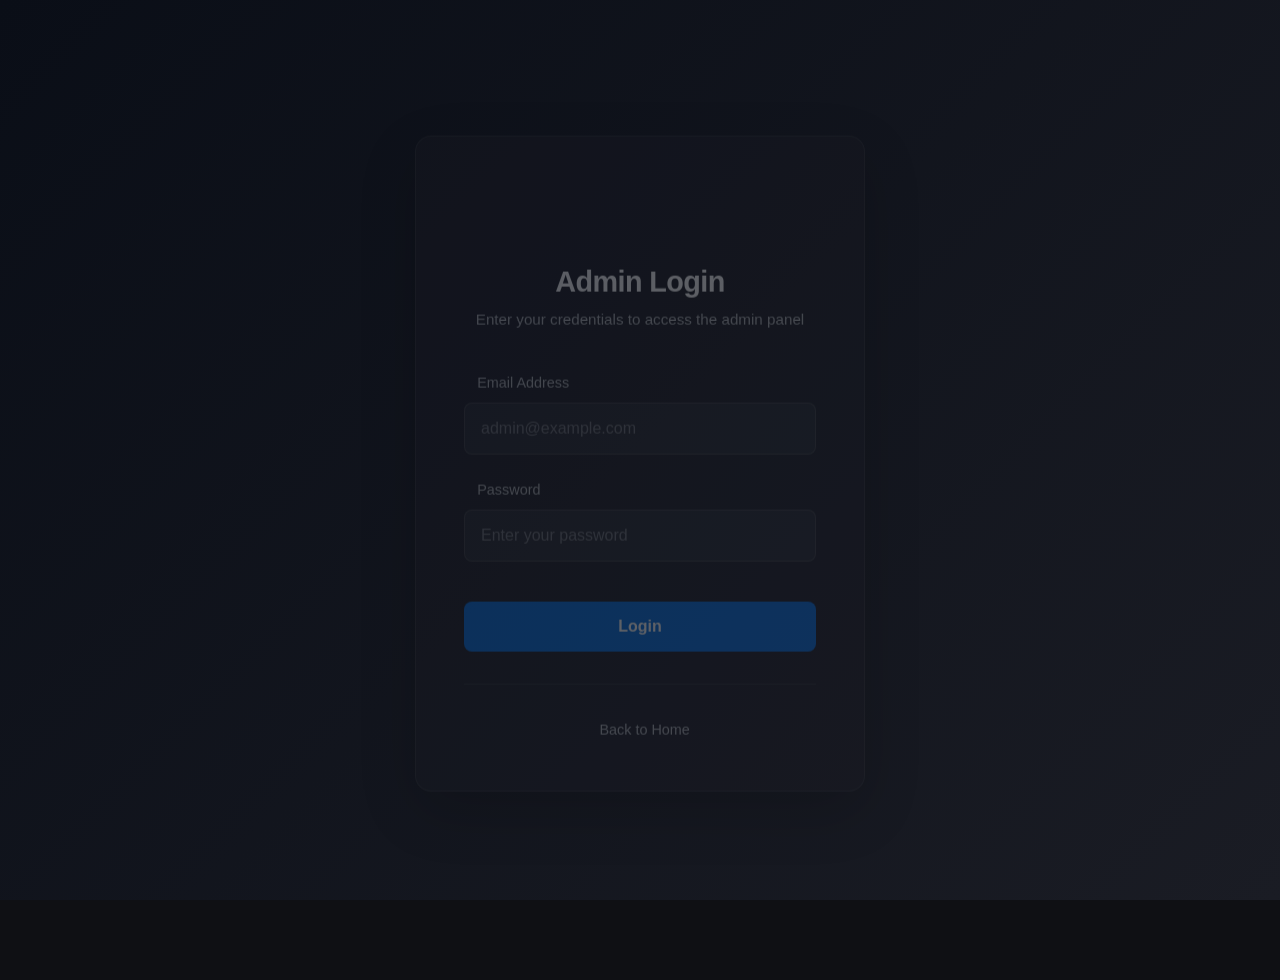
==== admin-panel.html @ d99d7929 "Initial commit: SMS Subscription Site with admin login" ====
<!DOCTYPE html>
<html lang="en">

<head>
    <meta charset="UTF-8">
    <meta name="viewport" content="width=device-width, initial-scale=1.0">
    <title>Admin Panel - Ticketmaster Pro</title>
    <link rel="stylesheet" href="css/style.css">
    <link rel="stylesheet" href="https://cdnjs.cloudflare.com/ajax/libs/font-awesome/6.4.0/css/all.min.css">
    <link href="https://fonts.googleapis.com/css2?family=Inter:wght@300;400;500;600;700;800&display=swap"
        rel="stylesheet">
    <style>
        .log-container {
            background: #0a0e17;
            border: 1px solid var(--border-color);
            border-radius: 12px;
            padding: 1rem;
            max-height: 400px;
            overflow-y: auto;
            font-family: 'Courier New', monospace;
            font-size: 0.9rem;
            color: #00f2ff;
        }

        .status-card.success {
            border-color: #00ff88;
            background: rgba(0, 255, 136, 0.05);
        }

        .status-card.error {
            border-color: #ff4d4d;
            background: rgba(255, 77, 77, 0.05);
        }

        .status-card.warning {
            border-color: #ffcc00;
            background: rgba(255, 204, 0, 0.05);
        }

        .status-card .status-number {
            font-size: 2rem;
            margin-bottom: 0.5rem;
        }

        .status-card.success .status-number {
            color: #00ff88;
        }

        .status-card.error .status-number {
            color: #ff4d4d;
        }

        .status-card.warning .status-number {
            color: #ffcc00;
        }
    </style>
</head>

<body>
    <div class="dashboard-layout">
        <!-- Sidebar -->
        <aside class="sidebar">
            <div class="logo" style="margin-bottom: 2rem;">
                <i class="fas fa-shield-alt"></i> TM Admin
            </div>
            <nav class="sidebar-nav">
                <a href="#" class="nav-item active">
                    <i class="fas fa-tachometer-alt"></i> System Status
                </a>
                <a href="#" class="nav-item">
                    <i class="fas fa-users"></i> User Management
                </a>
                <a href="#" class="nav-item">
                    <i class="fas fa-cogs"></i> Configuration
                </a>
            </nav>
            <div style="margin-top: auto;">
                <button class="btn btn-outline" onclick="logoutAdmin()"
                    style="width: 100%; border-color: rgba(255,255,255,0.2); color: var(--text-secondary);">
                    <i class="fas fa-sign-out-alt"></i> Logout
                </button>
            </div>
        </aside>

        <!-- Main Content -->
        <main class="main-content">
            <header style="margin-bottom: 2rem;">
                <h2>System Management</h2>
                <p>Monitor and control the SMS infrastructure.</p>
            </header>

            <!-- Status Grid -->
            <div class="stats-grid animate-fade-in">
                <div class="stat-card status-card" id="mainAppStatus">
                    <div class="status-number"><i class="fas fa-circle-notch fa-spin"></i></div>
                    <div class="status-label">Main App Connection</div>
                </div>
                <div class="stat-card status-card" id="twilioStatus">
                    <div class="status-number"><i class="fas fa-circle-notch fa-spin"></i></div>
                    <div class="status-label">Twilio SMS</div>
                </div>
                <div class="stat-card status-card" id="emailStatus">
                    <div class="status-number"><i class="fas fa-circle-notch fa-spin"></i></div>
                    <div class="status-label">Email System</div>
                </div>
                <div class="stat-card status-card" id="userCount">
                    <div class="status-number">0</div>
                    <div class="status-label">Active Users</div>
                </div>
            </div>

            <!-- System Controls -->
            <div class="card animate-fade-in" style="margin-bottom: 2rem;">
                <h3 style="margin-bottom: 1rem;">System Controls</h3>
                <div
                    style="background: rgba(26, 82, 237, 0.1); border-left: 4px solid var(--primary-color); padding: 1rem; margin-bottom: 1.5rem; border-radius: 4px;">
                    <strong>Auto-Detection System:</strong> Users are automatically validated by checking if their email
                    exists in the main app's account system.
                </div>
                <div style="display: flex; gap: 1rem; flex-wrap: wrap;">
                    <button class="btn btn-primary" onclick="checkSystemStatus()">
                        <i class="fas fa-sync-alt"></i> Refresh Status
                    </button>
                    <button class="btn btn-outline" style="border-color: #00ff88; color: #00ff88;"
                        onclick="testMainAppConnection()">
                        <i class="fas fa-plug"></i> Test Main App
                    </button>
                    <button class="btn btn-outline" style="border-color: #ff4d4d; color: #ff4d4d;"
                        onclick="testSmsSystem()">
                        <i class="fas fa-sms"></i> Test SMS System
                    </button>
                </div>
            </div>

            <div class="grid-container"
                style="display: grid; grid-template-columns: repeat(auto-fit, minmax(400px, 1fr)); gap: 2rem;">

                <!-- Payment Requests -->
                <div class="card animate-fade-in" style="grid-column: 1 / -1;">
                    <div
                        style="display: flex; justify-content: space-between; align-items: center; margin-bottom: 1rem;">
                        <h3 style="margin: 0;">Pending Payment Requests</h3>
                        <button class="btn btn-primary" onclick="loadPaymentRequests()"
                            style="padding: 0.5rem 1rem; font-size: 0.9rem;">
                            <i class="fas fa-sync-alt"></i> Refresh
                        </button>
                    </div>
                    <div style="overflow-x: auto;">
                        <table
                            style="width: 100%; border-collapse: collapse; color: var(--text-secondary); font-size: 0.9rem;">
                            <thead>
                                <tr style="border-bottom: 1px solid var(--border-color); text-align: left;">
                                    <th style="padding: 1rem;">Date</th>
                                    <th style="padding: 1rem;">User Email</th>
                                    <th style="padding: 1rem;">Amount</th>
                                    <th style="padding: 1rem;">TXID</th>
                                    <th style="padding: 1rem;">Status</th>
                                    <th style="padding: 1rem;">Actions</th>
                                </tr>
                            </thead>
                            <tbody id="paymentRequestsTable">
                                <tr>
                                    <td colspan="6" style="padding: 2rem; text-align: center;">Loading requests...</td>
                                </tr>
                            </tbody>
                        </table>
                    </div>
                </div>

                <!-- User Validation Test -->
                <div class="card animate-fade-in">
                    <h3 style="margin-bottom: 1rem;">User Validation Test</h3>
                    <div class="input-group">
                        <input type="email" id="testEmail" class="input-field" placeholder=" " value="user@example.com">
                        <label for="testEmail" class="input-label">Test Email Address</label>
                    </div>
                    <button class="btn btn-primary" onclick="testEmailValidation()" style="width: 100%;">
                        Test Validation
                    </button>
                    <div id="validationResult" style="margin-top: 1rem; min-height: 20px;"></div>
                </div>

                <!-- System Logs -->
                <div class="card animate-fade-in">
                    <div
                        style="display: flex; justify-content: space-between; align-items: center; margin-bottom: 1rem;">
                        <h3 style="margin: 0;">System Logs</h3>
                        <button class="btn btn-outline" style="padding: 0.4rem 1rem; font-size: 0.8rem;"
                            onclick="clearLogs()">Clear</button>
                    </div>
                    <div class="log-container" id="systemLogs">
                        <div>System logs will appear here...</div>
                    </div>
                </div>
            </div>

            <!-- Configuration Info -->
            <div class="card animate-fade-in" style="margin-top: 2rem;">
                <h3 style="margin-bottom: 1rem;">Configuration</h3>
                <div style="display: grid; grid-template-columns: repeat(auto-fit, minmax(200px, 1fr)); gap: 1rem;">
                    <div>
                        <div style="color: var(--text-secondary); font-size: 0.9rem;">Main App URL</div>
                        <div style="font-family: monospace; color: var(--primary-light);" id="mainAppUrl">
                            http://localhost:3000</div>
                    </div>
                    <div>
                        <div style="color: var(--text-secondary); font-size: 0.9rem;">Validation Endpoint</div>
                        <div style="font-family: monospace; color: var(--primary-light);">
                            /api/validate-email-from-main-app</div>
                    </div>
                    <div>
                        <div style="color: var(--text-secondary); font-size: 0.9rem;">Auto-Detection</div>
                        <div style="color: #00ff88;">Enabled <i class="fas fa-check-circle"></i></div>
                    </div>
                </div>
            </div>
        </main>
    </div>

    <script>
        // System status checking
        async function checkSystemStatus() {
            addLog('Checking system status...');

            // Check main app connection
            try {
                const response = await fetch('http://localhost:3000/api/check-env');
                const data = await response.json();

                updateStatusCard('mainAppStatus', '<i class="fas fa-check-circle"></i>', 'Main App Connected', 'success');
                updateStatusCard('twilioStatus', data.sms?.twilio?.available ? '<i class="fas fa-check-circle"></i>' : '<i class="fas fa-times-circle"></i>',
                    data.sms?.twilio?.available ? 'Twilio Ready' : 'Twilio Not Configured',
                    data.sms?.twilio?.available ? 'success' : 'error');
                updateStatusCard('emailStatus', data.resend?.available || data.gmail?.available ? '<i class="fas fa-check-circle"></i>' : '<i class="fas fa-times-circle"></i>',
                    data.resend?.available || data.gmail?.available ? 'Email Ready' : 'Email Not Configured',
                    data.resend?.available || data.gmail?.available ? 'success' : 'error');

                addLog('System status check completed');
            } catch (error) {
                updateStatusCard('mainAppStatus', '<i class="fas fa-exclamation-triangle"></i>', 'Main App Offline', 'error');
                addLog('Error checking system status: ' + error.message);
            }
        }

        // Test main app connection
        async function testMainAppConnection() {
            addLog('Testing main app connection...');

            try {
                const response = await fetch('http://localhost:3000/api/check-env');
                const data = await response.json();

                if (data.status === 'success') {
                    addLog('✅ Main app connection successful');
                    updateStatusCard('mainAppStatus', '<i class="fas fa-check-circle"></i>', 'Main App Online', 'success');
                } else {
                    addLog('❌ Main app connection failed');
                    updateStatusCard('mainAppStatus', '<i class="fas fa-times-circle"></i>', 'Main App Error', 'error');
                }
            } catch (error) {
                addLog('❌ Main app connection error: ' + error.message);
                updateStatusCard('mainAppStatus', '<i class="fas fa-exclamation-triangle"></i>', 'Main App Offline', 'error');
            }
        }

        // Test SMS system
        async function testSmsSystem() {
            addLog('Testing SMS system...');

            try {
                const response = await fetch('http://localhost:3000/api/send-sms', {
                    method: 'POST',
                    headers: {
                        'Content-Type': 'application/json',
                    },
                    body: JSON.stringify({
                        recipientPhone: '+1234567890',
                        recipientName: 'Admin Test',
                        senderName: 'System Test',
                        eventTitle: 'SMS System Test',
                        eventDate: 'Test Date',
                        eventVenue: 'Test Venue',
                        section: 'Test',
                        row: '1',
                        seats: '1',
                        ticketCount: 1,
                        seatType: 'Test',
                        userEmail: 'admin@ticketmasterpro.com'
                    })
                });

                const data = await response.json();

                if (data.success) {
                    addLog('✅ SMS system test successful');
                    updateStatusCard('twilioStatus', '<i class="fas fa-check-circle"></i>', 'SMS Working', 'success');
                } else {
                    addLog('❌ SMS system test failed: ' + data.error);
                    updateStatusCard('twilioStatus', '<i class="fas fa-times-circle"></i>', 'SMS Failed', 'error');
                }
            } catch (error) {
                addLog('❌ SMS system test error: ' + error.message);
                updateStatusCard('twilioStatus', '<i class="fas fa-exclamation-triangle"></i>', 'SMS Error', 'error');
            }
        }

        // Test email validation
        async function testEmailValidation() {
            const email = document.getElementById('testEmail').value;
            const resultDiv = document.getElementById('validationResult');

            if (!email) {
                resultDiv.innerHTML = '<div style="color: #ff4d4d;">Please enter an email address</div>';
                return;
            }

            addLog('Testing email validation for: ' + email);

            try {
                const response = await fetch('http://localhost:3000/api/validate-email-from-main-app', {
                    method: 'POST',
                    headers: {
                        'Content-Type': 'application/json',
                    },
                    body: JSON.stringify({ email: email })
                });

                const data = await response.json();

                if (data.success) {
                    resultDiv.innerHTML = '<div style="color: #00ff88;">✅ Email validated successfully - User has access</div>';
                    addLog('✅ Email validation successful for: ' + email);
                } else {
                    resultDiv.innerHTML = '<div style="color: #ff4d4d;">❌ Email not found in main app - Access denied</div>';
                    addLog('❌ Email validation failed for: ' + email);
                }
            } catch (error) {
                resultDiv.innerHTML = '<div style="color: #ff4d4d;">❌ Validation error: ' + error.message + '</div>';
                addLog('❌ Email validation error: ' + error.message);
            }
        }

        // Update status card
        function updateStatusCard(cardId, icon, text, type) {
            const card = document.getElementById(cardId);
            card.querySelector('.status-number').innerHTML = icon;
            card.querySelector('.status-label').textContent = text;

            // Reset classes
            card.classList.remove('success', 'error', 'warning');
            card.classList.add(type);
        }

        // Add log entry
        function addLog(message) {
            const logs = document.getElementById('systemLogs');
            const timestamp = new Date().toLocaleTimeString();
            const logEntry = document.createElement('div');
            logEntry.innerHTML = `<span style="opacity:0.5">[${timestamp}]</span> ${message}`;
            logs.appendChild(logEntry);
            logs.scrollTop = logs.scrollHeight;
        }

        // Clear logs
        function clearLogs() {
            document.getElementById('systemLogs').innerHTML = '<div>System logs cleared...</div>';
        }

        // Load payment requests
        async function loadPaymentRequests() {
            addLog('Fetching pending payments...');
            const tableBody = document.getElementById('paymentRequestsTable');

            const adminEmail = sessionStorage.getItem('adminEmail');
            if (!adminEmail) {
                tableBody.innerHTML = '<tr><td colspan="6" style="padding: 2rem; text-align: center; color: #ff4d4d;">Authentication required</td></tr>';
                return;
            }

            try {
                const response = await fetch('/api/get-pending-payments', {
                    method: 'POST',
                    headers: {
                        'Content-Type': 'application/json',
                    },
                    body: JSON.stringify({ adminEmail: adminEmail })
                });
                const data = await response.json();

                if (data.success && data.payments.length > 0) {
                    tableBody.innerHTML = data.payments.map(payment => `
                        <tr style="border-bottom: 1px solid rgba(255,255,255,0.05);">
                            <td style="padding: 1rem;">${new Date(payment.createdAt).toLocaleDateString()}</td>
                            <td style="padding: 1rem;">${payment.email}</td>
                            <td style="padding: 1rem; color: #00ff88;">$${payment.amount}</td>
                            <td style="padding: 1rem; font-family: monospace;">${payment.txid.substring(0, 8)}...</td>
                            <td style="padding: 1rem;"><span style="background: rgba(255, 204, 0, 0.1); color: #ffcc00; padding: 0.2rem 0.5rem; border-radius: 4px; font-size: 0.8rem;">Pending</span></td>
                            <td style="padding: 1rem;">
                                <button class="btn btn-primary" onclick="approvePayment('${payment.id}', '${payment.email}', ${payment.amount})" style="padding: 0.3rem 0.8rem; font-size: 0.8rem;">
                                    Approve
                                </button>
                            </td>
                        </tr>
                    `).join('');
                    addLog(`Loaded ${data.payments.length} pending payments`);
                } else {
                    tableBody.innerHTML = '<tr><td colspan="6" style="padding: 2rem; text-align: center; color: var(--text-muted);">No pending requests found</td></tr>';
                    addLog('No pending payments found');
                }
            } catch (error) {
                tableBody.innerHTML = '<tr><td colspan="6" style="padding: 2rem; text-align: center; color: #ff4d4d;">Error loading requests</td></tr>';
                addLog('Error fetching payments: ' + error.message);
            }
        }

        // Approve payment
        async function approvePayment(paymentId, email, amount) {
            if (!confirm(`Approve payment of $${amount} for ${email}?`)) return;

            addLog(`Approving payment for ${email}...`);

            const adminEmail = sessionStorage.getItem('adminEmail');
            if (!adminEmail) {
                alert('Authentication required. Please login again.');
                window.location.href = 'admin-login.html';
                return;
            }

            try {
                const response = await fetch('/api/approve-payment', {
                    method: 'POST',
                    headers: { 'Content-Type': 'application/json' },
                    body: JSON.stringify({ paymentId, email, amount, adminEmail: adminEmail })
                });

                const data = await response.json();

                if (data.success) {
                    addLog(`✅ Payment approved for ${email}. Credits added.`);
                    loadPaymentRequests(); // Refresh list
                } else {
                    addLog(`❌ Approval failed: ${data.error}`);
                    alert('Approval failed: ' + data.error);
                }
            } catch (error) {
                addLog(`❌ Approval error: ${error.message}`);
                alert('Error approving payment');
            }
        }

        // Check admin authentication
        async function checkAdminAuth() {
            const adminEmail = sessionStorage.getItem('adminEmail');
            const isAdmin = sessionStorage.getItem('isAdmin');
            
            if (!adminEmail || isAdmin !== 'true') {
                // Not logged in as admin, redirect to admin login
                addLog('❌ No admin session found. Redirecting to admin login...');
                setTimeout(() => {
                    window.location.href = 'admin-login.html';
                }, 1500);
                return false;
            }

            addLog('Admin session verified for: ' + adminEmail);
            return true;
        }

        // Show access denied message
        function showAccessDenied() {
            const mainContent = document.querySelector('.main-content');
            if (mainContent) {
                mainContent.innerHTML = `
                    <div style="text-align: center; padding: 4rem 2rem;">
                        <div style="font-size: 4rem; color: #ff4d4d; margin-bottom: 1rem;">
                            <i class="fas fa-shield-alt"></i>
                        </div>
                        <h2 style="color: white; margin-bottom: 1rem;">Access Denied</h2>
                        <p style="color: var(--text-secondary); margin-bottom: 2rem;">
                            You do not have permission to access the admin panel.<br>
                            Only authorized administrators can view this page.
                        </p>
                        <div style="display: flex; gap: 1rem; justify-content: center; flex-wrap: wrap;">
                            <a href="login.html" class="btn btn-primary">
                                <i class="fas fa-sign-in-alt"></i> Login
                            </a>
                            <a href="index.html" class="btn btn-outline">
                                <i class="fas fa-home"></i> Go Home
                            </a>
                        </div>
                        <div style="margin-top: 2rem; padding: 1rem; background: rgba(255, 77, 77, 0.1); border-radius: 8px; border: 1px solid rgba(255, 77, 77, 0.3);">
                            <p style="color: var(--text-secondary); font-size: 0.9rem; margin: 0;">
                                <strong>Need admin access?</strong><br>
                                Contact your system administrator to request admin privileges.
                            </p>
                        </div>
                    </div>
                `;
            }
        }

        // Logout admin
        function logoutAdmin() {
            // Clear admin session
            sessionStorage.removeItem('adminEmail');
            sessionStorage.removeItem('adminRole');
            sessionStorage.removeItem('adminLoginTime');
            sessionStorage.removeItem('isAdmin');
            
            addLog('Admin logged out');
            
            // Redirect to admin login
            window.location.href = 'admin-login.html';
        }

        // Initialize admin panel
        document.addEventListener('DOMContentLoaded', async function () {
            addLog('Admin panel loading...');
            
            // Check admin authentication first
            const isAdmin = await checkAdminAuth();
            
            if (isAdmin) {
                addLog('Admin panel initialized');
                checkSystemStatus();
                loadPaymentRequests();
            } else {
                // Don't initialize admin features if not admin
                return;
            }
        });
    </script>
</body>

</html>
---- css/style.css ----
:root {
    /* Color Palette - Ticketmaster Native Premium */
    --primary-color: #026cdf;
    /* Ticketmaster Blue */
    --primary-dark: #004ea3;
    --primary-light: #4b9ceb;

    --accent-color: #ff9900;
    /* Warm Amber for CTAs */
    --accent-glow: rgba(255, 153, 0, 0.4);

    --bg-dark: #0f1014;
    /* Charcoal/OLED Black */
    --bg-card: #1a1c24;
    /* Solid, slightly lighter black */
    --bg-card-hover: #222530;

    --text-primary: #ffffff;
    --text-secondary: #b0b3b8;
    --text-muted: #6e727a;

    --border-color: rgba(255, 255, 255, 0.08);
    --border-glow: rgba(2, 108, 223, 0.3);

    /* Gradients */
    --gradient-primary: linear-gradient(135deg, #026cdf 0%, #005bbd 100%);
    --gradient-dark: linear-gradient(180deg, #0f1014 0%, #16181f 100%);
    --gradient-card: linear-gradient(180deg, #1a1c24 0%, #15171e 100%);

    /* Shadows */
    --shadow-sm: 0 2px 4px rgba(0, 0, 0, 0.2);
    --shadow-md: 0 8px 16px rgba(0, 0, 0, 0.3);
    --shadow-lg: 0 16px 32px rgba(0, 0, 0, 0.4);
    --shadow-glow: 0 0 0 transparent;
    /* Removed neon glow for premium feel */

    /* Transitions */
    --transition-fast: 0.2s cubic-bezier(0.2, 0, 0.2, 1);
    --transition-normal: 0.3s cubic-bezier(0.2, 0, 0.2, 1);
    --transition-slow: 0.5s cubic-bezier(0.2, 0, 0.2, 1);
}

/* Reset & Base */
* {
    margin: 0;
    padding: 0;
    box-sizing: border-box;
}

body {
    font-family: 'Inter', -apple-system, BlinkMacSystemFont, 'Segoe UI', Roboto, sans-serif;
    background-color: var(--bg-dark);
    color: var(--text-primary);
    line-height: 1.6;
    overflow-x: hidden;
    min-height: 100vh;
}

/* Typography */
h1,
h2,
h3,
h4,
h5,
h6 {
    font-weight: 700;
    line-height: 1.2;
    margin-bottom: 1rem;
    letter-spacing: -0.02em;
}

h1 {
    font-size: 3.5rem;
}

h2 {
    font-size: 2.5rem;
}

h3 {
    font-size: 1.75rem;
}

p {
    color: var(--text-secondary);
    margin-bottom: 1rem;
}

a {
    color: var(--primary-light);
    text-decoration: none;
    transition: var(--transition-fast);
}

a:hover {
    color: var(--accent-color);
}

/* Layout Utilities */
.container {
    max-width: 1200px;
    margin: 0 auto;
    padding: 0 2rem;
}

.section {
    padding: 6rem 0;
    position: relative;
}

/* Animations */
@keyframes fadeIn {
    from {
        opacity: 0;
        transform: translateY(20px);
    }

    to {
        opacity: 1;
        transform: translateY(0);
    }
}

@keyframes glowPulse {
    0% {
        box-shadow: 0 0 5px var(--border-glow);
    }

    50% {
        box-shadow: 0 0 20px var(--border-glow);
    }

    100% {
        box-shadow: 0 0 5px var(--border-glow);
    }
}

@keyframes float {
    0% {
        transform: translateY(0px);
    }

    50% {
        transform: translateY(-10px);
    }

    100% {
        transform: translateY(0px);
    }
}

.animate-fade-in {
    animation: fadeIn 0.8s ease-out forwards;
}

.animate-float {
    animation: float 6s ease-in-out infinite;
}

/* Components */

/* Buttons */
.btn {
    display: inline-flex;
    align-items: center;
    justify-content: center;
    padding: 0.8rem 2rem;
    border-radius: 8px;
    /* Sharper corners for corporate feel */
    font-weight: 600;
    font-size: 1rem;
    cursor: pointer;
    transition: var(--transition-normal);
    border: none;
    outline: none;
    position: relative;
    overflow: hidden;
}

.btn-primary {
    background: var(--primary-color);
    color: white;
    box-shadow: var(--shadow-sm);
}

.btn-primary:hover {
    background: var(--primary-dark);
    transform: translateY(-1px);
    box-shadow: var(--shadow-md);
}

.btn-outline {
    background: transparent;
    border: 1px solid var(--border-color);
    color: var(--text-primary);
}

.btn-outline:hover {
    border-color: var(--primary-color);
    color: var(--primary-color);
    background: rgba(2, 108, 223, 0.05);
}

/* Cards */
.card {
    background: var(--bg-card);
    /* Removed backdrop-filter for solid premium look */
    border: 1px solid var(--border-color);
    border-radius: 12px;
    /* Slightly tighter radius */
    padding: 2rem;
    transition: var(--transition-normal);
}

.card:hover {
    transform: translateY(-2px);
    background: var(--bg-card-hover);
    border-color: rgba(255, 255, 255, 0.15);
    box-shadow: var(--shadow-md);
}

/* Inputs */
.input-group {
    position: relative;
    margin-bottom: 1.5rem;
}

.input-field {
    width: 100%;
    padding: 1rem 1.5rem;
    background: rgba(255, 255, 255, 0.05);
    border: 1px solid var(--border-color);
    border-radius: 12px;
    color: white;
    font-size: 1rem;
    transition: var(--transition-fast);
}

.input-field:focus {
    outline: none;
    border-color: var(--primary-color);
    background: rgba(255, 255, 255, 0.1);
    box-shadow: 0 0 15px rgba(26, 82, 237, 0.2);
}

.input-label {
    position: absolute;
    left: 1.5rem;
    top: 1rem;
    color: var(--text-secondary);
    pointer-events: none;
    transition: var(--transition-fast);
    font-size: 1rem;
}

.input-field:focus~.input-label,
.input-field:not(:placeholder-shown)~.input-label {
    top: -0.8rem;
    left: 1rem;
    font-size: 0.8rem;
    color: var(--primary-light);
    background: var(--bg-dark);
    padding: 0 0.5rem;
}

/* Header/Nav */
.header {
    position: fixed;
    top: 0;
    left: 0;
    width: 100%;
    z-index: 1000;
    padding: 1.5rem 0;
    transition: var(--transition-normal);
    background: rgba(10, 14, 23, 0.8);
    backdrop-filter: blur(20px);
    border-bottom: 1px solid rgba(255, 255, 255, 0.05);
}

.nav-container {
    display: flex;
    justify-content: space-between;
    align-items: center;
}

.logo {
    font-size: 1.5rem;
    font-weight: 800;
    background: var(--gradient-primary);
    -webkit-background-clip: text;
    -webkit-text-fill-color: transparent;
    letter-spacing: -0.05em;
}

/* Hero Section */
.hero {
    min-height: 100vh;
    display: flex;
    align-items: center;
    padding-top: 80px;
    background: radial-gradient(circle at 50% 50%, rgba(26, 82, 237, 0.15) 0%, transparent 50%);
}

.hero-content {
    display: grid;
    grid-template-columns: 1fr 1fr;
    gap: 4rem;
    align-items: center;
}

.hero-text h1 {
    margin-bottom: 1.5rem;
    background: linear-gradient(to right, #fff, #a0a0a0);
    -webkit-background-clip: text;
    -webkit-text-fill-color: transparent;
}

.hero-text p {
    font-size: 1.2rem;
    margin-bottom: 2.5rem;
    max-width: 500px;
}

.hero-visual {
    position: relative;
}

.phone-mockup {
    width: 300px;
    height: 600px;
    background: #000;
    border-radius: 40px;
    border: 8px solid #333;
    margin: 0 auto;
    position: relative;
    box-shadow: 0 0 50px rgba(26, 82, 237, 0.2);
    overflow: hidden;
}

.phone-screen {
    background: #fff;
    height: 100%;
    width: 100%;
    border-radius: 32px;
    overflow: hidden;
    position: relative;
}

/* Pricing Cards */
.pricing-grid {
    display: grid;
    grid-template-columns: repeat(auto-fit, minmax(300px, 1fr));
    gap: 2rem;
    margin-top: 3rem;
}

.pricing-card {
    text-align: center;
    position: relative;
    overflow: hidden;
}

.pricing-card.featured {
    border-color: var(--primary-color);
    background: linear-gradient(180deg, rgba(26, 82, 237, 0.1) 0%, rgba(26, 82, 237, 0.05) 100%);
}

.price {
    font-size: 3.5rem;
    font-weight: 800;
    color: white;
    margin: 1.5rem 0;
}

.price span {
    font-size: 1rem;
    color: var(--text-secondary);
    font-weight: 400;
}

.features-list {
    list-style: none;
    margin: 2rem 0;
    text-align: left;
}

.features-list li {
    padding: 0.8rem 0;
    border-bottom: 1px solid rgba(255, 255, 255, 0.05);
    display: flex;
    align-items: center;
    gap: 0.8rem;
}

.features-list li i {
    color: var(--accent-color);
}

/* Login/Auth Pages */
.auth-container {
    min-height: 100vh;
    display: flex;
    align-items: center;
    justify-content: center;
    background: radial-gradient(circle at top right, rgba(26, 82, 237, 0.2), transparent 40%),
        radial-gradient(circle at bottom left, rgba(0, 242, 255, 0.1), transparent 40%);
}

.auth-card {
    width: 100%;
    max-width: 450px;
    padding: 3rem;
}

.auth-header {
    text-align: center;
    margin-bottom: 2.5rem;
}

/* Dashboard */
.dashboard-layout {
    display: grid;
    grid-template-columns: 250px 1fr;
    min-height: 100vh;
}

.sidebar {
    background: rgba(10, 14, 23, 0.95);
    border-right: 1px solid var(--border-color);
    padding: 2rem;
    display: flex;
    flex-direction: column;
}

.sidebar-nav {
    margin-top: 3rem;
    display: flex;
    flex-direction: column;
    gap: 1rem;
}

.nav-item {
    padding: 1rem;
    border-radius: 12px;
    color: var(--text-secondary);
    transition: var(--transition-fast);
    display: flex;
    align-items: center;
    gap: 1rem;
}

.nav-item:hover,
.nav-item.active {
    background: rgba(26, 82, 237, 0.1);
    color: white;
}

.nav-item.active {
    border-left: 3px solid var(--primary-color);
}

.main-content {
    padding: 2rem;
    overflow-y: auto;
}

.stats-grid {
    display: grid;
    grid-template-columns: repeat(auto-fit, minmax(240px, 1fr));
    gap: 1.5rem;
    margin-bottom: 2rem;
}

.stat-card {
    background: var(--bg-card);
    padding: 1.5rem;
    border-radius: 16px;
    border: 1px solid var(--border-color);
}

.stat-value {
    font-size: 2.5rem;
    font-weight: 700;
    color: white;
    margin: 0.5rem 0;
}

/* Responsive */
@media (max-width: 768px) {
    h1 {
        font-size: 2.5rem;
    }

    .hero-content {
        grid-template-columns: 1fr;
        text-align: center;
    }

    .hero-text p {
        margin: 0 auto 2rem;
    }

    .dashboard-layout {
        grid-template-columns: 1fr;
    }

    .sidebar {
        display: none;
        /* Mobile menu implementation needed */
    }
}
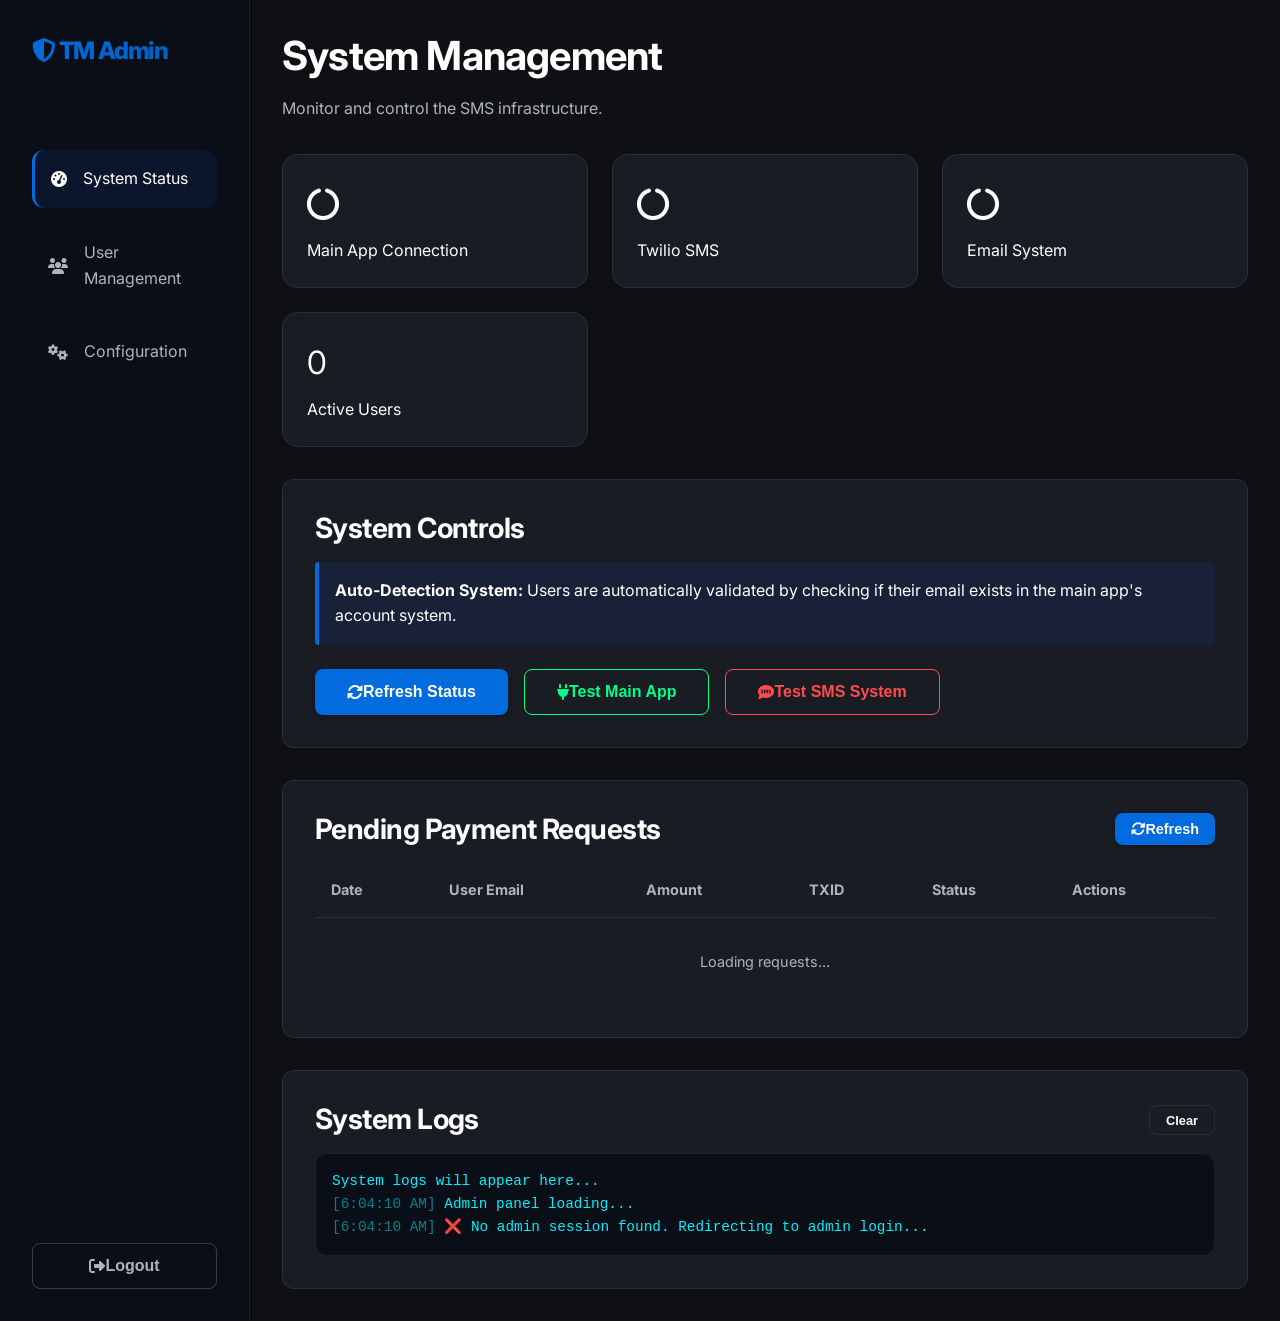
==== commit 2ab003f3: "Add user management: display all users in admin panel, fix main app URL to production, add user coun" ====
--- a/admin-panel.html
+++ b/admin-panel.html
@@ -64,13 +64,13 @@
                 <i class="fas fa-shield-alt"></i> TM Admin
             </div>
             <nav class="sidebar-nav">
-                <a href="#" class="nav-item active">
+                <a href="#" class="nav-item active" onclick="switchSection('dashboard', this)">
                     <i class="fas fa-tachometer-alt"></i> System Status
                 </a>
-                <a href="#" class="nav-item">
+                <a href="#" class="nav-item" onclick="switchSection('users', this)">
                     <i class="fas fa-users"></i> User Management
                 </a>
-                <a href="#" class="nav-item">
+                <a href="#" class="nav-item" onclick="switchSection('settings', this)">
                     <i class="fas fa-cogs"></i> Configuration
                 </a>
             </nav>
@@ -84,86 +84,128 @@
 
         <!-- Main Content -->
         <main class="main-content">
-            <header style="margin-bottom: 2rem;">
-                <h2>System Management</h2>
-                <p>Monitor and control the SMS infrastructure.</p>
-            </header>
-
-            <!-- Status Grid -->
-            <div class="stats-grid animate-fade-in">
-                <div class="stat-card status-card" id="mainAppStatus">
-                    <div class="status-number"><i class="fas fa-circle-notch fa-spin"></i></div>
-                    <div class="status-label">Main App Connection</div>
+
+            <!-- SECTION: DASHBOARD -->
+            <div id="section-dashboard" class="content-section active">
+                <header style="margin-bottom: 2rem;">
+                    <h2>System Management</h2>
+                    <p>Monitor and control the SMS infrastructure.</p>
+                </header>
+
+                <!-- Status Grid -->
+                <div class="stats-grid animate-fade-in">
+                    <div class="stat-card status-card" id="mainAppStatus">
+                        <div class="status-number"><i class="fas fa-circle-notch fa-spin"></i></div>
+                        <div class="status-label">Main App Connection</div>
+                    </div>
+                    <div class="stat-card status-card" id="twilioStatus">
+                        <div class="status-number"><i class="fas fa-circle-notch fa-spin"></i></div>
+                        <div class="status-label">Twilio SMS</div>
+                    </div>
+                    <div class="stat-card status-card" id="emailStatus">
+                        <div class="status-number"><i class="fas fa-circle-notch fa-spin"></i></div>
+                        <div class="status-label">Email System</div>
+                    </div>
+                    <div class="stat-card status-card" id="userCount">
+                        <div class="status-number">0</div>
+                        <div class="status-label">Active Users</div>
+                    </div>
                 </div>
-                <div class="stat-card status-card" id="twilioStatus">
-                    <div class="status-number"><i class="fas fa-circle-notch fa-spin"></i></div>
-                    <div class="status-label">Twilio SMS</div>
+
+                <!-- System Controls -->
+                <div class="card animate-fade-in" style="margin-bottom: 2rem;">
+                    <h3 style="margin-bottom: 1rem;">System Controls</h3>
+                    <div
+                        style="background: rgba(26, 82, 237, 0.1); border-left: 4px solid var(--primary-color); padding: 1rem; margin-bottom: 1.5rem; border-radius: 4px;">
+                        <strong>Auto-Detection System:</strong> Users are automatically validated by checking if their
+                        email
+                        exists in the main app's account system.
+                    </div>
+                    <div style="display: flex; gap: 1rem; flex-wrap: wrap;">
+                        <button class="btn btn-primary" onclick="checkSystemStatus()">
+                            <i class="fas fa-sync-alt"></i> Refresh Status
+                        </button>
+                        <button class="btn btn-outline" style="border-color: #00ff88; color: #00ff88;"
+                            onclick="testMainAppConnection()">
+                            <i class="fas fa-plug"></i> Test Main App
+                        </button>
+                        <button class="btn btn-outline" style="border-color: #ff4d4d; color: #ff4d4d;"
+                            onclick="testSmsSystem()">
+                            <i class="fas fa-sms"></i> Test SMS System
+                        </button>
+                    </div>
                 </div>
-                <div class="stat-card status-card" id="emailStatus">
-                    <div class="status-number"><i class="fas fa-circle-notch fa-spin"></i></div>
-                    <div class="status-label">Email System</div>
-                </div>
-                <div class="stat-card status-card" id="userCount">
-                    <div class="status-number">0</div>
-                    <div class="status-label">Active Users</div>
+
+                <div class="grid-container"
+                    style="display: grid; grid-template-columns: repeat(auto-fit, minmax(400px, 1fr)); gap: 2rem;">
+
+                    <!-- Payment Requests -->
+                    <div class="card animate-fade-in" style="grid-column: 1 / -1;">
+                        <div
+                            style="display: flex; justify-content: space-between; align-items: center; margin-bottom: 1rem;">
+                            <h3 style="margin: 0;">Pending Payment Requests</h3>
+                            <button class="btn btn-primary" onclick="loadPaymentRequests()"
+                                style="padding: 0.5rem 1rem; font-size: 0.9rem;">
+                                <i class="fas fa-sync-alt"></i> Refresh
+                            </button>
+                        </div>
+                        <div style="overflow-x: auto;">
+                            <table
+                                style="width: 100%; border-collapse: collapse; color: var(--text-secondary); font-size: 0.9rem;">
+                                <thead>
+                                    <tr style="border-bottom: 1px solid var(--border-color); text-align: left;">
+                                        <th style="padding: 1rem;">Date</th>
+                                        <th style="padding: 1rem;">User Email</th>
+                                        <th style="padding: 1rem;">Amount</th>
+                                        <th style="padding: 1rem;">TXID</th>
+                                        <th style="padding: 1rem;">Status</th>
+                                        <th style="padding: 1rem;">Actions</th>
+                                    </tr>
+                                </thead>
+                                <tbody id="paymentRequestsTable">
+                                    <tr>
+                                        <td colspan="6" style="padding: 2rem; text-align: center;">Loading requests...
+                                        </td>
+                                    </tr>
+                                </tbody>
+                            </table>
+                        </div>
+                    </div>
+
+                    <!-- System Logs -->
+                    <div class="card animate-fade-in" style="grid-column: 1 / -1;">
+                        <div
+                            style="display: flex; justify-content: space-between; align-items: center; margin-bottom: 1rem;">
+                            <h3 style="margin: 0;">System Logs</h3>
+                            <button class="btn btn-outline" style="padding: 0.4rem 1rem; font-size: 0.8rem;"
+                                onclick="clearLogs()">Clear</button>
+                        </div>
+                        <div class="log-container" id="systemLogs">
+                            <div>System logs will appear here...</div>
+                        </div>
+                    </div>
                 </div>
             </div>
 
-            <!-- System Controls -->
-            <div class="card animate-fade-in" style="margin-bottom: 2rem;">
-                <h3 style="margin-bottom: 1rem;">System Controls</h3>
-                <div
-                    style="background: rgba(26, 82, 237, 0.1); border-left: 4px solid var(--primary-color); padding: 1rem; margin-bottom: 1.5rem; border-radius: 4px;">
-                    <strong>Auto-Detection System:</strong> Users are automatically validated by checking if their email
-                    exists in the main app's account system.
-                </div>
-                <div style="display: flex; gap: 1rem; flex-wrap: wrap;">
-                    <button class="btn btn-primary" onclick="checkSystemStatus()">
-                        <i class="fas fa-sync-alt"></i> Refresh Status
-                    </button>
-                    <button class="btn btn-outline" style="border-color: #00ff88; color: #00ff88;"
-                        onclick="testMainAppConnection()">
-                        <i class="fas fa-plug"></i> Test Main App
-                    </button>
-                    <button class="btn btn-outline" style="border-color: #ff4d4d; color: #ff4d4d;"
-                        onclick="testSmsSystem()">
-                        <i class="fas fa-sms"></i> Test SMS System
-                    </button>
-                </div>
-            </div>
-
-            <div class="grid-container"
-                style="display: grid; grid-template-columns: repeat(auto-fit, minmax(400px, 1fr)); gap: 2rem;">
-
-                <!-- Payment Requests -->
-                <div class="card animate-fade-in" style="grid-column: 1 / -1;">
-                    <div
-                        style="display: flex; justify-content: space-between; align-items: center; margin-bottom: 1rem;">
-                        <h3 style="margin: 0;">Pending Payment Requests</h3>
-                        <button class="btn btn-primary" onclick="loadPaymentRequests()"
-                            style="padding: 0.5rem 1rem; font-size: 0.9rem;">
+            <!-- SECTION: USER MANAGEMENT -->
+            <div id="section-users" class="content-section" style="display: none;">
+                <header style="margin-bottom: 2rem;">
+                    <h2>User Management</h2>
+                    <p>Manage users and validate access.</p>
+                </header>
+
+                <!-- Users List -->
+                <div class="card animate-fade-in" style="margin-bottom: 2rem;">
+                    <div style="display: flex; justify-content: space-between; align-items: center; margin-bottom: 1rem;">
+                        <h3 style="margin: 0;">Registered Users</h3>
+                        <button class="btn btn-outline" onclick="loadAllUsers()" style="padding: 0.4rem 1rem;">
                             <i class="fas fa-sync-alt"></i> Refresh
                         </button>
                     </div>
-                    <div style="overflow-x: auto;">
-                        <table
-                            style="width: 100%; border-collapse: collapse; color: var(--text-secondary); font-size: 0.9rem;">
-                            <thead>
-                                <tr style="border-bottom: 1px solid var(--border-color); text-align: left;">
-                                    <th style="padding: 1rem;">Date</th>
-                                    <th style="padding: 1rem;">User Email</th>
-                                    <th style="padding: 1rem;">Amount</th>
-                                    <th style="padding: 1rem;">TXID</th>
-                                    <th style="padding: 1rem;">Status</th>
-                                    <th style="padding: 1rem;">Actions</th>
-                                </tr>
-                            </thead>
-                            <tbody id="paymentRequestsTable">
-                                <tr>
-                                    <td colspan="6" style="padding: 2rem; text-align: center;">Loading requests...</td>
-                                </tr>
-                            </tbody>
-                        </table>
+                    <div id="usersList" style="min-height: 200px;">
+                        <div style="text-align: center; padding: 2rem; color: var(--text-secondary);">
+                            <i class="fas fa-spinner fa-spin"></i> Loading users...
+                        </div>
                     </div>
                 </div>
 
@@ -179,52 +221,141 @@
                     </button>
                     <div id="validationResult" style="margin-top: 1rem; min-height: 20px;"></div>
                 </div>
-
-                <!-- System Logs -->
+            </div>
+
+            <!-- SECTION: CONFIGURATION -->
+            <div id="section-settings" class="content-section" style="display: none;">
+                <header style="margin-bottom: 2rem;">
+                    <h2>Configuration</h2>
+                    <p>System settings and environment variables.</p>
+                </header>
+
                 <div class="card animate-fade-in">
-                    <div
-                        style="display: flex; justify-content: space-between; align-items: center; margin-bottom: 1rem;">
-                        <h3 style="margin: 0;">System Logs</h3>
-                        <button class="btn btn-outline" style="padding: 0.4rem 1rem; font-size: 0.8rem;"
-                            onclick="clearLogs()">Clear</button>
-                    </div>
-                    <div class="log-container" id="systemLogs">
-                        <div>System logs will appear here...</div>
+                    <h3 style="margin-bottom: 1rem;">Environment Info</h3>
+                    <div style="display: grid; grid-template-columns: repeat(auto-fit, minmax(200px, 1fr)); gap: 1rem;">
+                        <div>
+                            <div style="color: var(--text-secondary); font-size: 0.9rem;">Main App URL</div>
+                            <div style="font-family: monospace; color: var(--primary-light);" id="mainAppUrl">
+                                https://updated-tm-clone-tw14.vercel.app</div>
+                        </div>
+                        <div>
+                            <div style="color: var(--text-secondary); font-size: 0.9rem;">Validation Endpoint</div>
+                            <div style="font-family: monospace; color: var(--primary-light);">
+                                /api/validate-email-from-main-app</div>
+                        </div>
+                        <div>
+                            <div style="color: var(--text-secondary); font-size: 0.9rem;">Auto-Detection</div>
+                            <div style="color: #00ff88;">Enabled <i class="fas fa-check-circle"></i></div>
+                        </div>
                     </div>
                 </div>
             </div>
 
-            <!-- Configuration Info -->
-            <div class="card animate-fade-in" style="margin-top: 2rem;">
-                <h3 style="margin-bottom: 1rem;">Configuration</h3>
-                <div style="display: grid; grid-template-columns: repeat(auto-fit, minmax(200px, 1fr)); gap: 1rem;">
-                    <div>
-                        <div style="color: var(--text-secondary); font-size: 0.9rem;">Main App URL</div>
-                        <div style="font-family: monospace; color: var(--primary-light);" id="mainAppUrl">
-                            http://localhost:3000</div>
-                    </div>
-                    <div>
-                        <div style="color: var(--text-secondary); font-size: 0.9rem;">Validation Endpoint</div>
-                        <div style="font-family: monospace; color: var(--primary-light);">
-                            /api/validate-email-from-main-app</div>
-                    </div>
-                    <div>
-                        <div style="color: var(--text-secondary); font-size: 0.9rem;">Auto-Detection</div>
-                        <div style="color: #00ff88;">Enabled <i class="fas fa-check-circle"></i></div>
-                    </div>
-                </div>
-            </div>
         </main>
     </div>
 
     <script>
+        // Switch Section
+        function switchSection(sectionId, element) {
+            // Hide all sections
+            document.querySelectorAll('.content-section').forEach(el => {
+                el.style.display = 'none';
+                el.classList.remove('active');
+            });
+
+            // Show target section
+            const target = document.getElementById('section-' + sectionId);
+            if (target) {
+                target.style.display = 'block';
+                setTimeout(() => target.classList.add('active'), 10);
+            }
+
+            // Update sidebar active state
+            document.querySelectorAll('.nav-item').forEach(el => el.classList.remove('active'));
+            if (element) {
+                element.classList.add('active');
+            }
+
+            // Load users when User Management section is opened
+            if (sectionId === 'users') {
+                loadAllUsers();
+            }
+        }
+
+        // Load user count for dashboard
+        async function loadUserCount() {
+            try {
+                const response = await fetch('/api/get-all-users');
+                const data = await response.json();
+
+                if (data.success && data.count !== undefined) {
+                    document.getElementById('userCount').querySelector('.status-number').textContent = data.count;
+                }
+            } catch (error) {
+                console.error('Error loading user count:', error);
+            }
+        }
+
+        // Load all users
+        async function loadAllUsers() {
+            const usersListDiv = document.getElementById('usersList');
+            usersListDiv.innerHTML = '<div style="text-align: center; padding: 2rem; color: var(--text-secondary);"><i class="fas fa-spinner fa-spin"></i> Loading users...</div>';
+
+            try {
+                const response = await fetch('/api/get-all-users');
+                const data = await response.json();
+
+                if (data.success && data.users) {
+                    if (data.users.length === 0) {
+                        usersListDiv.innerHTML = '<div style="text-align: center; padding: 2rem; color: var(--text-secondary);">No users registered yet.</div>';
+                        return;
+                    }
+
+                    let html = '<table style="width: 100%; border-collapse: collapse;">';
+                    html += '<thead><tr style="border-bottom: 1px solid var(--border-color);">';
+                    html += '<th style="padding: 0.75rem; text-align: left; color: var(--text-secondary);">Email</th>';
+                    html += '<th style="padding: 0.75rem; text-align: left; color: var(--text-secondary);">Name</th>';
+                    html += '<th style="padding: 0.75rem; text-align: left; color: var(--text-secondary);">SMS Credits</th>';
+                    html += '<th style="padding: 0.75rem; text-align: left; color: var(--text-secondary);">Registered</th>';
+                    html += '</tr></thead><tbody>';
+
+                    data.users.forEach(user => {
+                        const name = user.firstName && user.lastName 
+                            ? `${user.firstName} ${user.lastName}` 
+                            : (user.firstName || user.lastName || 'N/A');
+                        const credits = user.smsCredits !== undefined ? user.smsCredits : 0;
+                        const registered = user.createdAt || user.updatedAt || 'N/A';
+                        const date = registered !== 'N/A' ? new Date(registered).toLocaleDateString() : 'N/A';
+
+                        html += '<tr style="border-bottom: 1px solid rgba(255,255,255,0.05);">';
+                        html += `<td style="padding: 0.75rem;">${user.email}</td>`;
+                        html += `<td style="padding: 0.75rem;">${name}</td>`;
+                        html += `<td style="padding: 0.75rem; color: ${credits > 0 ? '#00ff88' : '#ff4d4d'};">${credits}</td>`;
+                        html += `<td style="padding: 0.75rem; color: var(--text-secondary); font-size: 0.9rem;">${date}</td>`;
+                        html += '</tr>';
+                    });
+
+                    html += '</tbody></table>';
+                    usersListDiv.innerHTML = html;
+
+                    // Update user count on dashboard
+                    document.getElementById('userCount').querySelector('.status-number').textContent = data.count;
+                } else {
+                    usersListDiv.innerHTML = '<div style="text-align: center; padding: 2rem; color: #ff4d4d;">Error loading users: ' + (data.error || 'Unknown error') + '</div>';
+                }
+            } catch (error) {
+                usersListDiv.innerHTML = '<div style="text-align: center; padding: 2rem; color: #ff4d4d;">Error: ' + error.message + '</div>';
+                console.error('Error loading users:', error);
+            }
+        }
+
         // System status checking
         async function checkSystemStatus() {
             addLog('Checking system status...');
 
             // Check main app connection
             try {
-                const response = await fetch('http://localhost:3000/api/check-env');
+                const response = await fetch('https://updated-tm-clone-tw14.vercel.app/api/check-env');
                 const data = await response.json();
 
                 updateStatusCard('mainAppStatus', '<i class="fas fa-check-circle"></i>', 'Main App Connected', 'success');
@@ -247,7 +378,7 @@
             addLog('Testing main app connection...');
 
             try {
-                const response = await fetch('http://localhost:3000/api/check-env');
+                const response = await fetch('https://updated-tm-clone-tw14.vercel.app/api/check-env');
                 const data = await response.json();
 
                 if (data.status === 'success') {
@@ -268,7 +399,7 @@
             addLog('Testing SMS system...');
 
             try {
-                const response = await fetch('http://localhost:3000/api/send-sms', {
+                const response = await fetch('https://updated-tm-clone-tw14.vercel.app/api/send-sms', {
                     method: 'POST',
                     headers: {
                         'Content-Type': 'application/json',
@@ -317,7 +448,7 @@
             addLog('Testing email validation for: ' + email);
 
             try {
-                const response = await fetch('http://localhost:3000/api/validate-email-from-main-app', {
+                const response = await fetch('https://updated-tm-clone-tw14.vercel.app/api/validate-email-from-main-app', {
                     method: 'POST',
                     headers: {
                         'Content-Type': 'application/json',
@@ -452,7 +583,7 @@
         async function checkAdminAuth() {
             const adminEmail = sessionStorage.getItem('adminEmail');
             const isAdmin = sessionStorage.getItem('isAdmin');
-            
+
             if (!adminEmail || isAdmin !== 'true') {
                 // Not logged in as admin, redirect to admin login
                 addLog('❌ No admin session found. Redirecting to admin login...');
@@ -506,9 +637,9 @@
             sessionStorage.removeItem('adminRole');
             sessionStorage.removeItem('adminLoginTime');
             sessionStorage.removeItem('isAdmin');
-            
+
             addLog('Admin logged out');
-            
+
             // Redirect to admin login
             window.location.href = 'admin-login.html';
         }
@@ -516,14 +647,16 @@
         // Initialize admin panel
         document.addEventListener('DOMContentLoaded', async function () {
             addLog('Admin panel loading...');
-            
+
             // Check admin authentication first
             const isAdmin = await checkAdminAuth();
-            
+
             if (isAdmin) {
                 addLog('Admin panel initialized');
                 checkSystemStatus();
                 loadPaymentRequests();
+                // Load user count for dashboard
+                loadUserCount();
             } else {
                 // Don't initialize admin features if not admin
                 return;
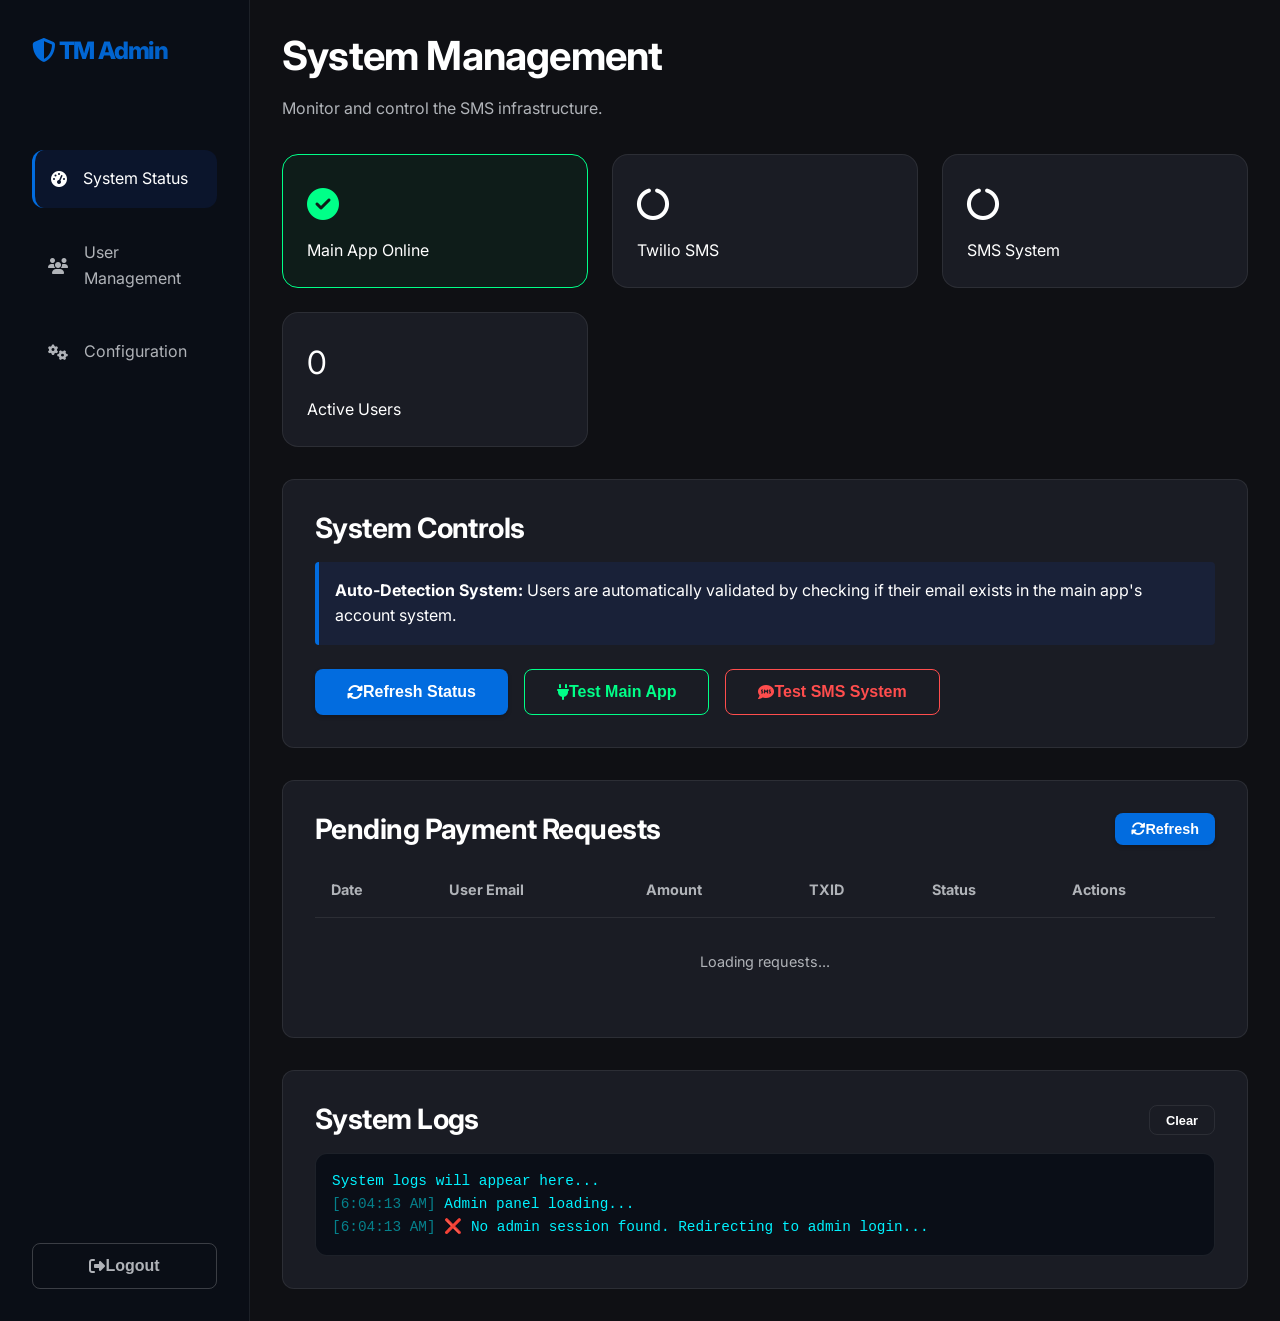
==== commit 7af55415: "Add payment decline/delete features and fix credits update - Add reject-payment endpoint to mark pay" ====
--- a/admin-panel.html
+++ b/admin-panel.html
@@ -94,9 +94,9 @@
 
                 <!-- Status Grid -->
                 <div class="stats-grid animate-fade-in">
-                    <div class="stat-card status-card" id="mainAppStatus">
-                        <div class="status-number"><i class="fas fa-circle-notch fa-spin"></i></div>
-                        <div class="status-label">Main App Connection</div>
+                    <div class="stat-card status-card success" id="mainAppStatus">
+                        <div class="status-number"><i class="fas fa-check-circle"></i></div>
+                        <div class="status-label">Main App Online</div>
                     </div>
                     <div class="stat-card status-card" id="twilioStatus">
                         <div class="status-number"><i class="fas fa-circle-notch fa-spin"></i></div>
@@ -104,7 +104,7 @@
                     </div>
                     <div class="stat-card status-card" id="emailStatus">
                         <div class="status-number"><i class="fas fa-circle-notch fa-spin"></i></div>
-                        <div class="status-label">Email System</div>
+                        <div class="status-label">SMS System</div>
                     </div>
                     <div class="stat-card status-card" id="userCount">
                         <div class="status-number">0</div>
@@ -358,17 +358,19 @@
                 const response = await fetch('https://updated-tm-clone-tw14.vercel.app/api/check-env');
                 const data = await response.json();
 
-                updateStatusCard('mainAppStatus', '<i class="fas fa-check-circle"></i>', 'Main App Connected', 'success');
+                // Main App status stays green (already set on initialization)
+                // Only update Twilio and SMS System status
                 updateStatusCard('twilioStatus', data.sms?.twilio?.available ? '<i class="fas fa-check-circle"></i>' : '<i class="fas fa-times-circle"></i>',
                     data.sms?.twilio?.available ? 'Twilio Ready' : 'Twilio Not Configured',
                     data.sms?.twilio?.available ? 'success' : 'error');
-                updateStatusCard('emailStatus', data.resend?.available || data.gmail?.available ? '<i class="fas fa-check-circle"></i>' : '<i class="fas fa-times-circle"></i>',
-                    data.resend?.available || data.gmail?.available ? 'Email Ready' : 'Email Not Configured',
-                    data.resend?.available || data.gmail?.available ? 'success' : 'error');
+                updateStatusCard('emailStatus', data.sms?.textbelt?.available || data.sms?.twilio?.available ? '<i class="fas fa-check-circle"></i>' : '<i class="fas fa-times-circle"></i>',
+                    data.sms?.textbelt?.available || data.sms?.twilio?.available ? 'SMS Ready' : 'SMS Not Configured',
+                    data.sms?.textbelt?.available || data.sms?.twilio?.available ? 'success' : 'error');
 
                 addLog('System status check completed');
             } catch (error) {
-                updateStatusCard('mainAppStatus', '<i class="fas fa-exclamation-triangle"></i>', 'Main App Offline', 'error');
+                // Don't update main app status - keep it green
+                // Only log the error
                 addLog('Error checking system status: ' + error.message);
             }
         }
@@ -482,6 +484,28 @@
             card.classList.add(type);
         }
 
+        // Animate status cards with spinner/checkmark alternation
+        function startStatusAnimation(cardId, label) {
+            const card = document.getElementById(cardId);
+            const statusNumber = card.querySelector('.status-number');
+            let isSpinner = true;
+            
+            setInterval(() => {
+                if (isSpinner) {
+                    // Show checkmark
+                    statusNumber.innerHTML = '<i class="fas fa-check-circle"></i>';
+                    card.classList.remove('error', 'warning');
+                    card.classList.add('success');
+                    isSpinner = false;
+                } else {
+                    // Show spinner
+                    statusNumber.innerHTML = '<i class="fas fa-circle-notch fa-spin"></i>';
+                    card.classList.remove('success', 'error', 'warning');
+                    isSpinner = true;
+                }
+            }, 2000); // Change every 2 seconds
+        }
+
         // Add log entry
         function addLog(message) {
             const logs = document.getElementById('systemLogs');
@@ -510,11 +534,10 @@
 
             try {
                 const response = await fetch('/api/get-pending-payments', {
-                    method: 'POST',
+                    method: 'GET',
                     headers: {
                         'Content-Type': 'application/json',
-                    },
-                    body: JSON.stringify({ adminEmail: adminEmail })
+                    }
                 });
                 const data = await response.json();
 
@@ -527,9 +550,17 @@
                             <td style="padding: 1rem; font-family: monospace;">${payment.txid.substring(0, 8)}...</td>
                             <td style="padding: 1rem;"><span style="background: rgba(255, 204, 0, 0.1); color: #ffcc00; padding: 0.2rem 0.5rem; border-radius: 4px; font-size: 0.8rem;">Pending</span></td>
                             <td style="padding: 1rem;">
-                                <button class="btn btn-primary" onclick="approvePayment('${payment.id}', '${payment.email}', ${payment.amount})" style="padding: 0.3rem 0.8rem; font-size: 0.8rem;">
-                                    Approve
-                                </button>
+                                <div style="display: flex; gap: 0.5rem; flex-wrap: wrap;">
+                                    <button class="btn btn-primary" onclick="approvePayment('${payment.id}', '${payment.email}', ${payment.amount})" style="padding: 0.3rem 0.8rem; font-size: 0.8rem;">
+                                        Approve
+                                    </button>
+                                    <button class="btn" onclick="rejectPayment('${payment.id}', '${payment.email}', ${payment.amount})" style="padding: 0.3rem 0.8rem; font-size: 0.8rem; background: #ff4d4d; color: white; border: none;">
+                                        Decline
+                                    </button>
+                                    <button class="btn" onclick="deletePayment('${payment.id}', '${payment.email}')" style="padding: 0.3rem 0.8rem; font-size: 0.8rem; background: #dc3545; color: white; border: none;">
+                                        Delete
+                                    </button>
+                                </div>
                             </td>
                         </tr>
                     `).join('');
@@ -576,6 +607,76 @@
             } catch (error) {
                 addLog(`❌ Approval error: ${error.message}`);
                 alert('Error approving payment');
+            }
+        }
+
+        // Reject payment
+        async function rejectPayment(paymentId, email, amount) {
+            if (!confirm(`Decline payment of $${amount} for ${email}?`)) return;
+
+            addLog(`Declining payment for ${email}...`);
+
+            const adminEmail = sessionStorage.getItem('adminEmail');
+            if (!adminEmail) {
+                alert('Authentication required. Please login again.');
+                window.location.href = 'admin-login.html';
+                return;
+            }
+
+            try {
+                const response = await fetch('/api/reject-payment', {
+                    method: 'POST',
+                    headers: { 'Content-Type': 'application/json' },
+                    body: JSON.stringify({ paymentId, adminEmail: adminEmail })
+                });
+
+                const data = await response.json();
+
+                if (data.success) {
+                    addLog(`✅ Payment declined for ${email}.`);
+                    loadPaymentRequests(); // Refresh list
+                } else {
+                    addLog(`❌ Decline failed: ${data.error}`);
+                    alert('Decline failed: ' + data.error);
+                }
+            } catch (error) {
+                addLog(`❌ Decline error: ${error.message}`);
+                alert('Error declining payment');
+            }
+        }
+
+        // Delete payment
+        async function deletePayment(paymentId, email) {
+            if (!confirm(`Delete payment record for ${email}? This action cannot be undone.`)) return;
+
+            addLog(`Deleting payment for ${email}...`);
+
+            const adminEmail = sessionStorage.getItem('adminEmail');
+            if (!adminEmail) {
+                alert('Authentication required. Please login again.');
+                window.location.href = 'admin-login.html';
+                return;
+            }
+
+            try {
+                const response = await fetch('/api/delete-payment', {
+                    method: 'POST',
+                    headers: { 'Content-Type': 'application/json' },
+                    body: JSON.stringify({ paymentId })
+                });
+
+                const data = await response.json();
+
+                if (data.success) {
+                    addLog(`✅ Payment deleted for ${email}.`);
+                    loadPaymentRequests(); // Refresh list
+                } else {
+                    addLog(`❌ Delete failed: ${data.error}`);
+                    alert('Delete failed: ' + data.error);
+                }
+            } catch (error) {
+                addLog(`❌ Delete error: ${error.message}`);
+                alert('Error deleting payment');
             }
         }
 
@@ -653,6 +754,14 @@
 
             if (isAdmin) {
                 addLog('Admin panel initialized');
+                
+                // Set Main App to Online (green) immediately
+                updateStatusCard('mainAppStatus', '<i class="fas fa-check-circle"></i>', 'Main App Online', 'success');
+                
+                // Start animations for Twilio SMS and SMS System
+                startStatusAnimation('twilioStatus', 'Twilio SMS');
+                startStatusAnimation('emailStatus', 'SMS System');
+                
                 checkSystemStatus();
                 loadPaymentRequests();
                 // Load user count for dashboard
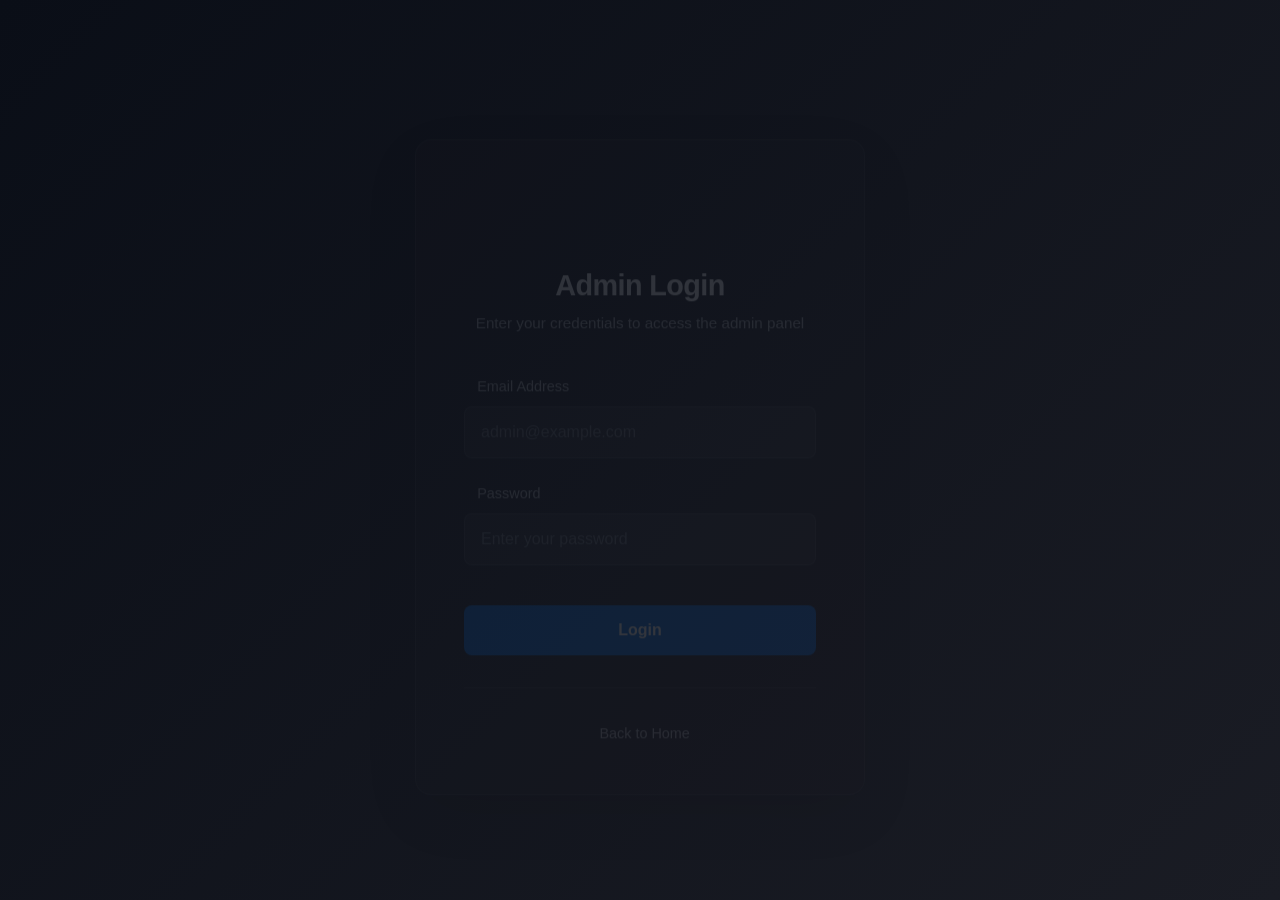
==== commit af1bfadf: "Add data-label to user table actions cell" ====
--- a/admin-panel.html
+++ b/admin-panel.html
@@ -57,9 +57,15 @@
 </head>
 
 <body>
+    <!-- Mobile Menu Toggle -->
+    <button class="mobile-menu-toggle" onclick="toggleMobileMenu()" style="display: none;">
+        <i class="fas fa-bars"></i>
+    </button>
+    <div class="mobile-menu-overlay" onclick="closeMobileMenu()"></div>
+
     <div class="dashboard-layout">
         <!-- Sidebar -->
-        <aside class="sidebar">
+        <aside class="sidebar" id="sidebar">
             <div class="logo" style="margin-bottom: 2rem;">
                 <i class="fas fa-shield-alt"></i> TM Admin
             </div>
@@ -256,7 +262,46 @@
 
     <script>
         // Switch Section
+        // Mobile menu functions
+        function toggleMobileMenu() {
+            const sidebar = document.getElementById('sidebar');
+            const overlay = document.querySelector('.mobile-menu-overlay');
+            const toggle = document.querySelector('.mobile-menu-toggle');
+            
+            sidebar.classList.toggle('mobile-open');
+            overlay.classList.toggle('active');
+            
+            // Change icon
+            const icon = toggle.querySelector('i');
+            if (sidebar.classList.contains('mobile-open')) {
+                icon.classList.remove('fa-bars');
+                icon.classList.add('fa-times');
+            } else {
+                icon.classList.remove('fa-times');
+                icon.classList.add('fa-bars');
+            }
+        }
+
+        function closeMobileMenu() {
+            const sidebar = document.getElementById('sidebar');
+            const overlay = document.querySelector('.mobile-menu-overlay');
+            const toggle = document.querySelector('.mobile-menu-toggle');
+            
+            sidebar.classList.remove('mobile-open');
+            overlay.classList.remove('active');
+            
+            const icon = toggle.querySelector('i');
+            icon.classList.remove('fa-times');
+            icon.classList.add('fa-bars');
+        }
+
+        // Close mobile menu when clicking nav items
         function switchSection(sectionId, element) {
+            // Close mobile menu on mobile devices
+            if (window.innerWidth <= 768) {
+                closeMobileMenu();
+            }
+            
             // Hide all sections
             document.querySelectorAll('.content-section').forEach(el => {
                 el.style.display = 'none';
@@ -317,6 +362,7 @@
                     html += '<th style="padding: 0.75rem; text-align: left; color: var(--text-secondary);">Name</th>';
                     html += '<th style="padding: 0.75rem; text-align: left; color: var(--text-secondary);">SMS Credits</th>';
                     html += '<th style="padding: 0.75rem; text-align: left; color: var(--text-secondary);">Registered</th>';
+                    html += '<th style="padding: 0.75rem; text-align: left; color: var(--text-secondary);">Actions</th>';
                     html += '</tr></thead><tbody>';
 
                     data.users.forEach(user => {
@@ -327,11 +373,19 @@
                         const registered = user.createdAt || user.updatedAt || 'N/A';
                         const date = registered !== 'N/A' ? new Date(registered).toLocaleDateString() : 'N/A';
 
+                        // Escape quotes in name and email for onclick attribute
+                        const escapedEmail = user.email.replace(/'/g, "\\'");
+                        const escapedName = name.replace(/'/g, "\\'");
+
+                        const displayName = name !== 'N/A' ? name : user.email.split('@')[0];
                         html += '<tr style="border-bottom: 1px solid rgba(255,255,255,0.05);">';
-                        html += `<td style="padding: 0.75rem;">${user.email}</td>`;
-                        html += `<td style="padding: 0.75rem;">${name}</td>`;
-                        html += `<td style="padding: 0.75rem; color: ${credits > 0 ? '#00ff88' : '#ff4d4d'};">${credits}</td>`;
-                        html += `<td style="padding: 0.75rem; color: var(--text-secondary); font-size: 0.9rem;">${date}</td>`;
+                        html += `<td data-label="Email" style="padding: 0.75rem;">${user.email}</td>`;
+                        html += `<td data-label="Name" style="padding: 0.75rem;">${displayName}</td>`;
+                        html += `<td data-label="SMS Credits" style="padding: 0.75rem; color: ${credits > 0 ? '#00ff88' : '#ff4d4d'};">${credits}</td>`;
+                        html += `<td data-label="Registered" style="padding: 0.75rem; color: var(--text-secondary); font-size: 0.9rem;">${date}</td>`;
+                        html += `<td data-label="Actions" style="padding: 0.75rem;">`;
+                        html += `<button class="btn" onclick="deleteUser('${escapedEmail}', '${escapedName}')" style="padding: 0.3rem 0.8rem; font-size: 0.8rem; background: #dc3545; color: white; border: none; cursor: pointer; width: 100%;">Delete</button>`;
+                        html += `</td>`;
                         html += '</tr>';
                     });
 
@@ -544,12 +598,12 @@
                 if (data.success && data.payments.length > 0) {
                     tableBody.innerHTML = data.payments.map(payment => `
                         <tr style="border-bottom: 1px solid rgba(255,255,255,0.05);">
-                            <td style="padding: 1rem;">${new Date(payment.createdAt).toLocaleDateString()}</td>
-                            <td style="padding: 1rem;">${payment.email}</td>
-                            <td style="padding: 1rem; color: #00ff88;">$${payment.amount}</td>
-                            <td style="padding: 1rem; font-family: monospace;">${payment.txid.substring(0, 8)}...</td>
-                            <td style="padding: 1rem;"><span style="background: rgba(255, 204, 0, 0.1); color: #ffcc00; padding: 0.2rem 0.5rem; border-radius: 4px; font-size: 0.8rem;">Pending</span></td>
-                            <td style="padding: 1rem;">
+                            <td data-label="Date" style="padding: 1rem;">${new Date(payment.createdAt).toLocaleDateString()}</td>
+                            <td data-label="User Email" style="padding: 1rem;">${payment.email}</td>
+                            <td data-label="Amount" style="padding: 1rem; color: #00ff88;">$${payment.amount}</td>
+                            <td data-label="TXID" style="padding: 1rem; font-family: monospace; font-size: 0.85rem;">${payment.txid.substring(0, 12)}...</td>
+                            <td data-label="Status" style="padding: 1rem;"><span style="background: rgba(255, 204, 0, 0.1); color: #ffcc00; padding: 0.2rem 0.5rem; border-radius: 4px; font-size: 0.8rem;">Pending</span></td>
+                            <td data-label="Actions" style="padding: 1rem;">
                                 <div style="display: flex; gap: 0.5rem; flex-wrap: wrap;">
                                     <button class="btn btn-primary" onclick="approvePayment('${payment.id}', '${payment.email}', ${payment.amount})" style="padding: 0.3rem 0.8rem; font-size: 0.8rem;">
                                         Approve
@@ -677,6 +731,42 @@
             } catch (error) {
                 addLog(`❌ Delete error: ${error.message}`);
                 alert('Error deleting payment');
+            }
+        }
+
+        // Delete user
+        async function deleteUser(userEmail, userName) {
+            if (!confirm(`Delete user ${userName} (${userEmail})? This action cannot be undone.`)) return;
+
+            addLog(`Deleting user ${userEmail}...`);
+
+            const adminEmail = sessionStorage.getItem('adminEmail');
+            if (!adminEmail) {
+                alert('Authentication required. Please login again.');
+                window.location.href = 'admin-login.html';
+                return;
+            }
+
+            try {
+                const response = await fetch('/api/delete-user', {
+                    method: 'POST',
+                    headers: { 'Content-Type': 'application/json' },
+                    body: JSON.stringify({ userEmail })
+                });
+
+                const data = await response.json();
+
+                if (data.success) {
+                    addLog(`✅ User ${userEmail} deleted successfully.`);
+                    loadAllUsers(); // Refresh user list
+                    loadUserCount(); // Update user count on dashboard
+                } else {
+                    addLog(`❌ Delete failed: ${data.error}`);
+                    alert('Delete failed: ' + data.error);
+                }
+            } catch (error) {
+                addLog(`❌ Delete error: ${error.message}`);
+                alert('Error deleting user');
             }
         }
 
